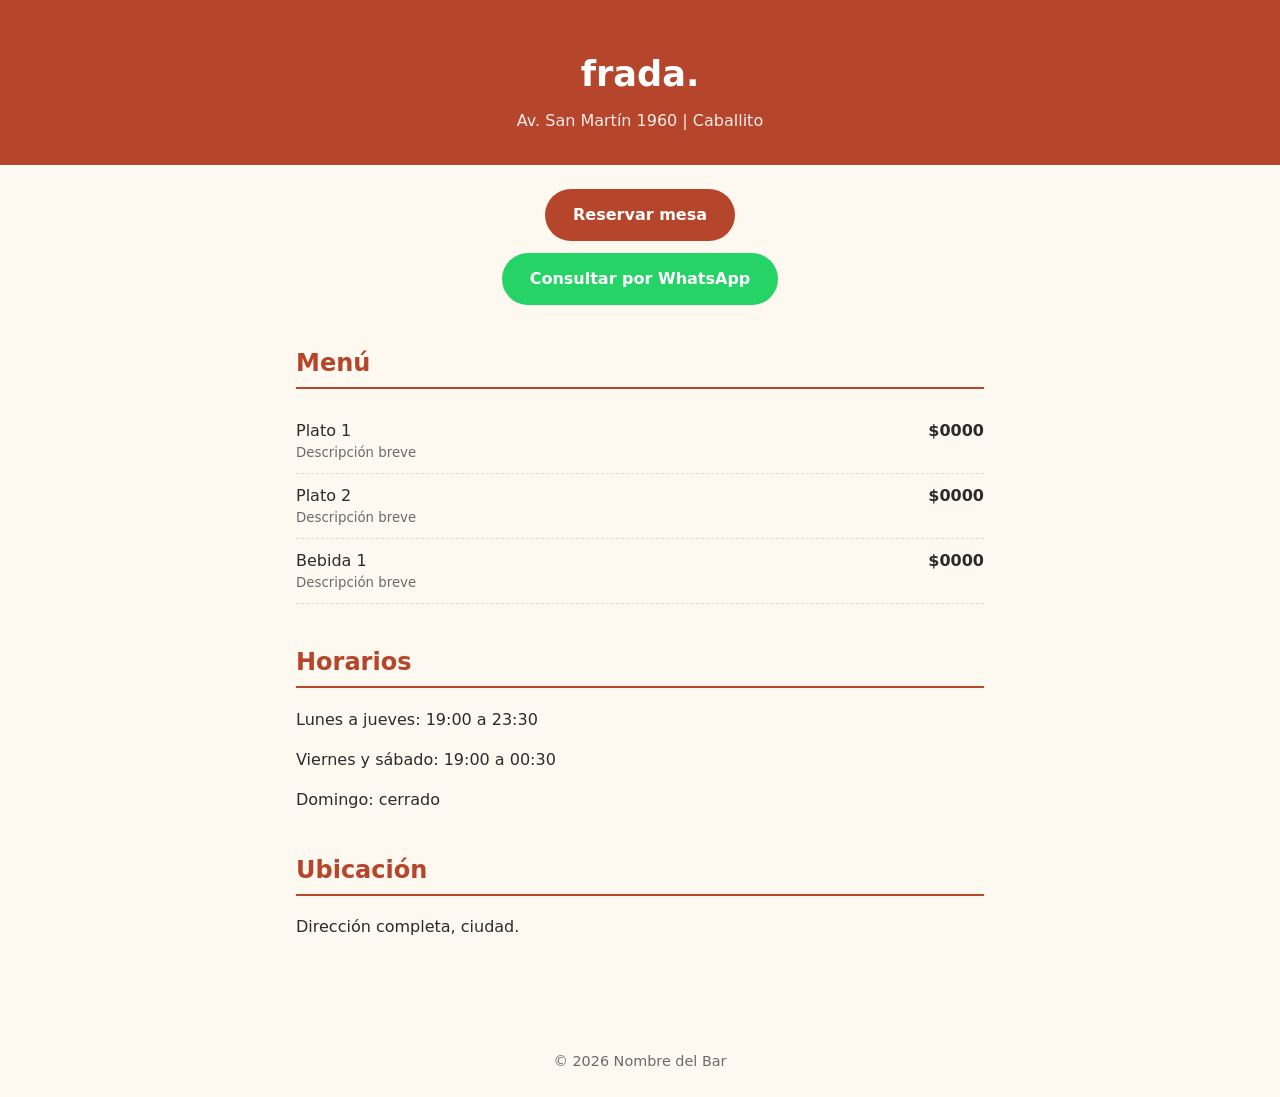
==== index.html @ 70f0a16a "Update index.html" ====
<!DOCTYPE html>
<html lang="es">
<head>
<meta charset="UTF-8">
<meta name="viewport" content="width=device-width, initial-scale=1.0">
<title>frada.</title>
<style>
  :root { --bg:#fdf8f0; --text:#2b2b2b; --accent:#b5452b; --muted:#6b6b6b; }
  * { box-sizing: border-box; }
  body { margin:0; font-family: system-ui, -apple-system, Arial, sans-serif; background:var(--bg); color:var(--text); line-height:1.5; }
  header { text-align:center; padding:48px 16px 32px; background:var(--accent); color:#fff; }
  header h1 { margin:0 0 8px; font-size:2.2rem; }
  header p { margin:0; opacity:.9; }
  main { max-width:720px; margin:0 auto; padding:24px 16px 48px; }
  section { margin-bottom:40px; }
  h2 { color:var(--accent); border-bottom:2px solid var(--accent); padding-bottom:6px; }
  .item { display:flex; justify-content:space-between; gap:16px; padding:10px 0; border-bottom:1px dashed #ddd; }
  .price { font-weight:bold; white-space:nowrap; }
  .item small { color:var(--muted); display:block; }
  .btn { display:inline-block; padding:14px 28px; background:var(--accent); color:#fff; text-decoration:none; border-radius:999px; font-weight:bold; }
  .btn.secondary { background:#25d366; }
  .center { text-align:center; }
  footer { text-align:center; color:var(--muted); padding:24px; font-size:.9rem; }
</style>
</head>
<body>
<header>
  <h1>frada.</h1>
  <p>Av. San Martín 1960 | Caballito</p>
</header>
<main>
  <section class="center">
    <a class="btn" href="LINK_DE_RESERVA">Reservar mesa</a>
    <p style="margin-top:12px"><a class="btn secondary" href="https://wa.me/54XXXXXXXXXX">Consultar por WhatsApp</a></p>
  </section>
  <section>
    <h2>Menú</h2>
    <div class="item"><div>Plato 1<small>Descripción breve</small></div><span class="price">$0000</span></div>
    <div class="item"><div>Plato 2<small>Descripción breve</small></div><span class="price">$0000</span></div>
    <div class="item"><div>Bebida 1<small>Descripción breve</small></div><span class="price">$0000</span></div>
  </section>
  <section>
    <h2>Horarios</h2>
    <p>Lunes a jueves: 19:00 a 23:30</p>
    <p>Viernes y sábado: 19:00 a 00:30</p>
    <p>Domingo: cerrado</p>
  </section>
  <section>
    <h2>Ubicación</h2>
    <p>Dirección completa, ciudad.</p>
  </section>
</main>
<footer>© 2026 Nombre del Bar</footer>
</body>
</html>
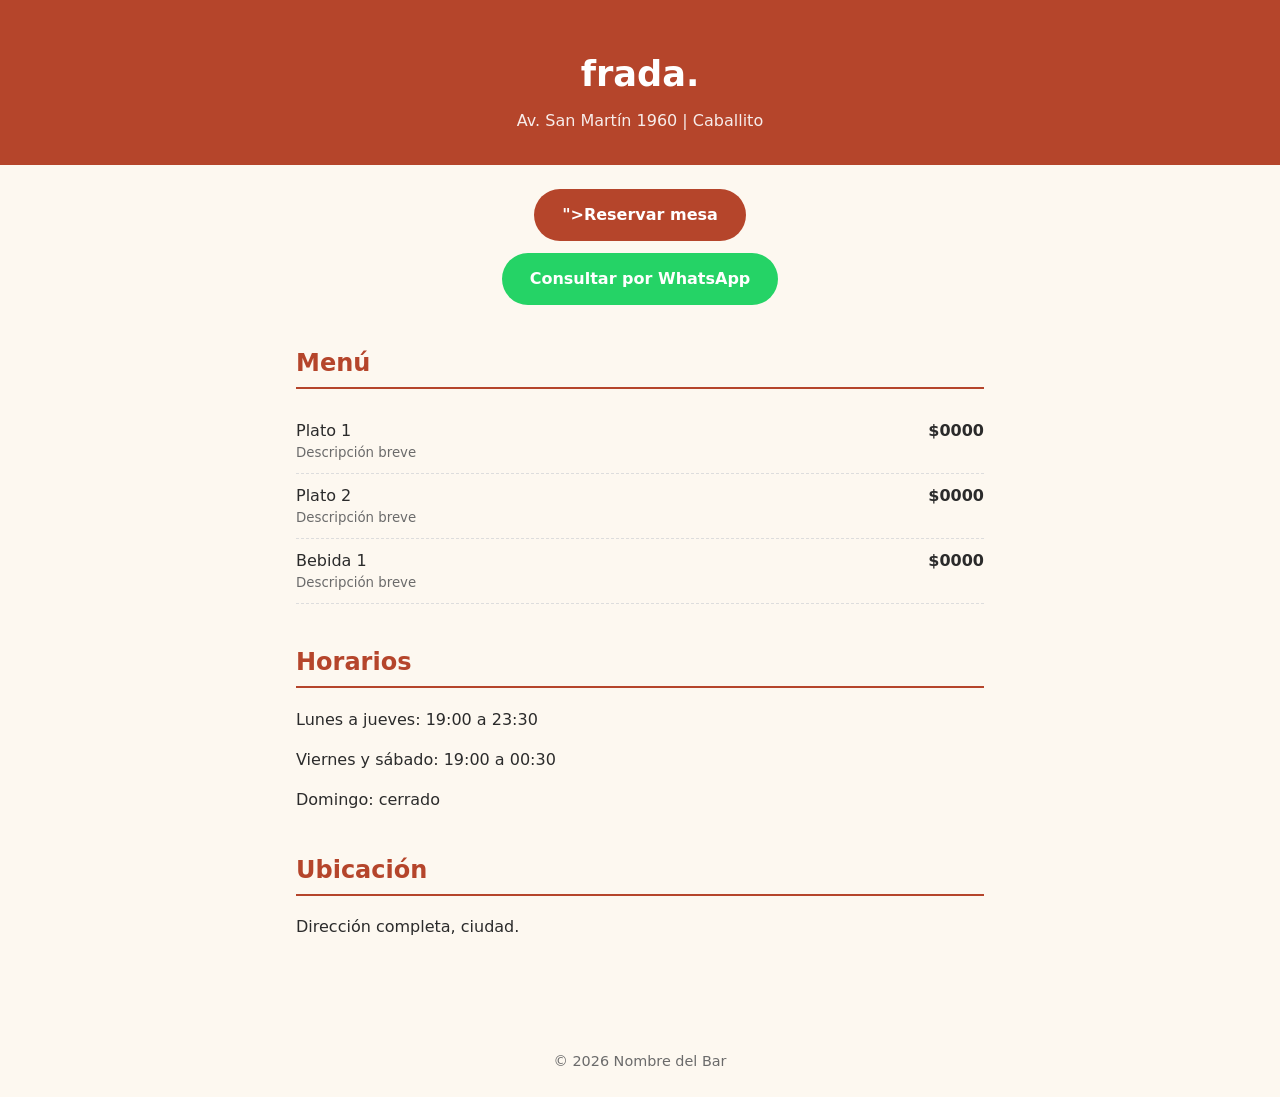
==== commit 4fc9636e: "Update index.html" ====
--- a/index.html
+++ b/index.html
@@ -30,7 +30,9 @@
 </header>
 <main>
   <section class="center">
-    <a class="btn" href="LINK_DE_RESERVA">Reservar mesa</a>
+    <a class="btn" href="<!-- Google Calendar Appointment Scheduling begin -->
+<iframe src="https://calendar.google.com/calendar/appointments/schedules/AcZssZ1SvWibDfGZ-MayPaIGykP7SpOiSSGTs2z_zFrYuHZmV_tyorguzuc7FEtemu292kIt_7XTfUVa?gv=true" style="border: 0" width="100%" height="600" frameborder="0"></iframe>
+<!-- end Google Calendar Appointment Scheduling -->">Reservar mesa</a>
     <p style="margin-top:12px"><a class="btn secondary" href="https://wa.me/54XXXXXXXXXX">Consultar por WhatsApp</a></p>
   </section>
   <section>
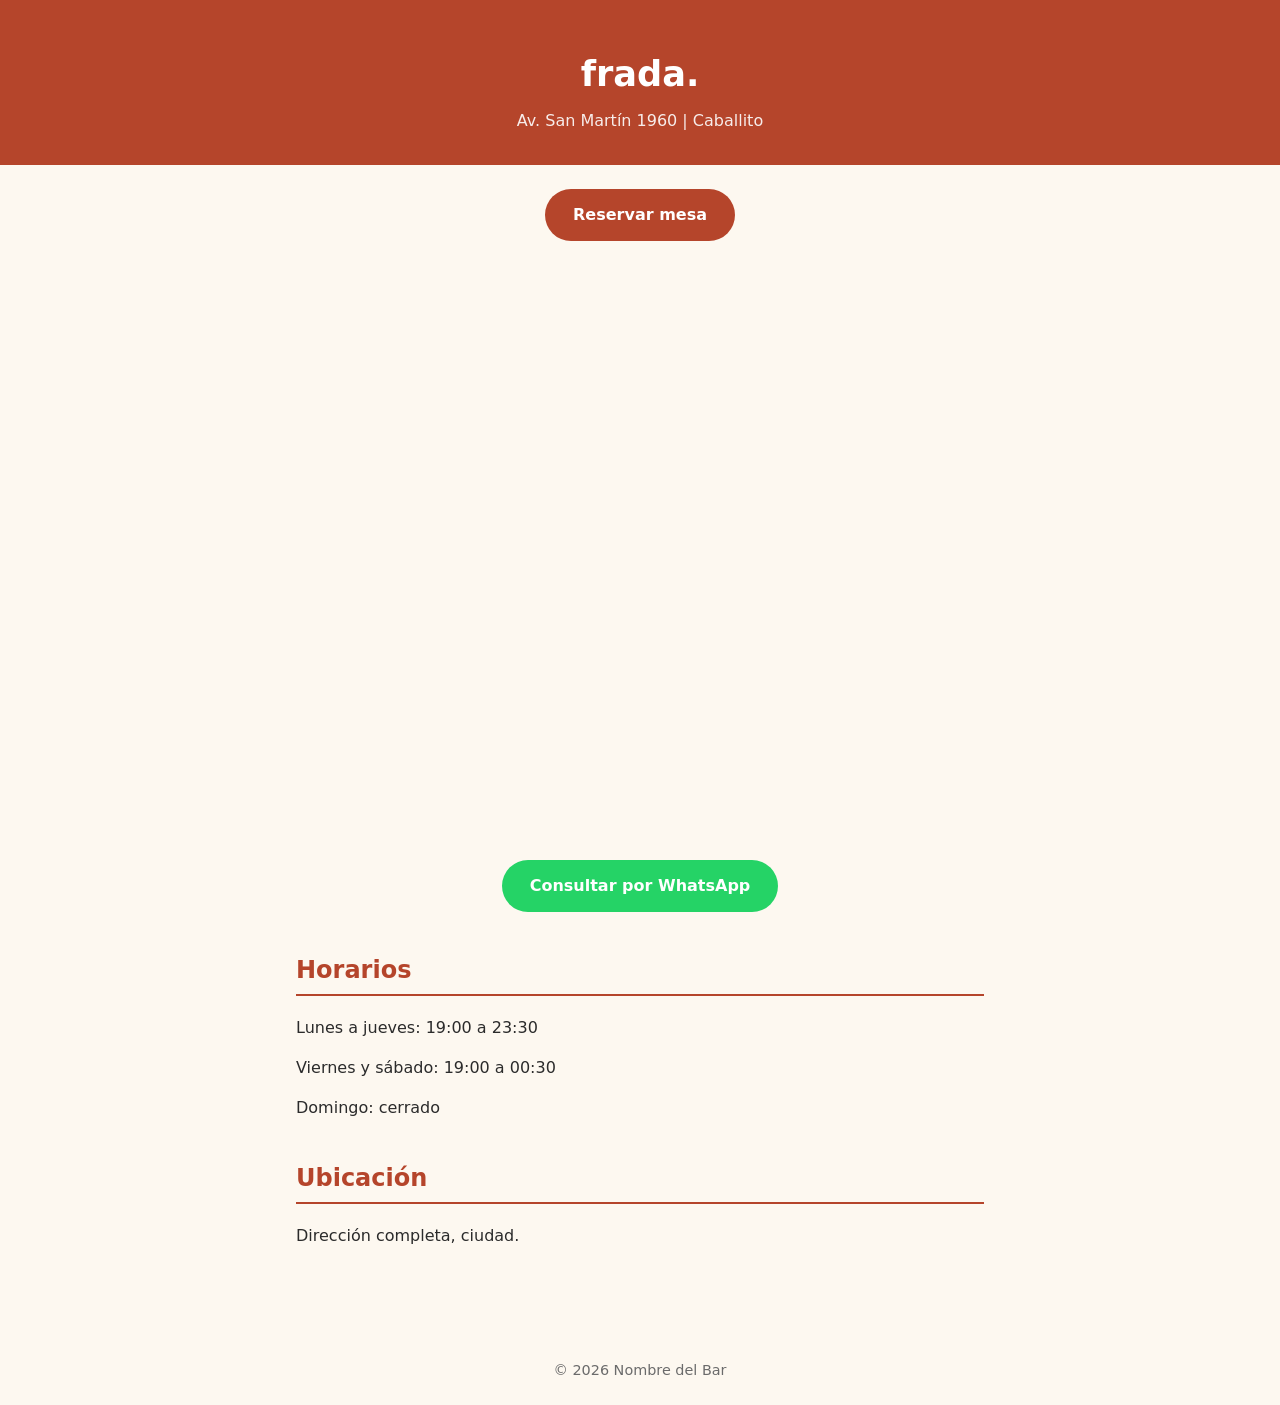
==== commit e533ed2c: "Update index.html" ====
--- a/index.html
+++ b/index.html
@@ -29,18 +29,13 @@
   <p>Av. San Martín 1960 | Caballito</p>
 </header>
 <main>
-  <section class="center">
-    <a class="btn" href="<!-- Google Calendar Appointment Scheduling begin -->
-<iframe src="https://calendar.google.com/calendar/appointments/schedules/AcZssZ1SvWibDfGZ-MayPaIGykP7SpOiSSGTs2z_zFrYuHZmV_tyorguzuc7FEtemu292kIt_7XTfUVa?gv=true" style="border: 0" width="100%" height="600" frameborder="0"></iframe>
-<!-- end Google Calendar Appointment Scheduling -->">Reservar mesa</a>
-    <p style="margin-top:12px"><a class="btn secondary" href="https://wa.me/54XXXXXXXXXX">Consultar por WhatsApp</a></p>
-  </section>
-  <section>
-    <h2>Menú</h2>
-    <div class="item"><div>Plato 1<small>Descripción breve</small></div><span class="price">$0000</span></div>
-    <div class="item"><div>Plato 2<small>Descripción breve</small></div><span class="price">$0000</span></div>
-    <div class="item"><div>Bebida 1<small>Descripción breve</small></div><span class="price">$0000</span></div>
-  </section>
+<section class="center">
+  <a class="btn" href="https://calendar.google.com/calendar/appointments/schedules/AcZssZ1SvWibDfGZ-MayPaIGykP7SpOiSSGTs2z_zFrYuHZmV_tyorguzuc7FEtemu292kIt_7XTfUVa?gv=true">Reservar mesa</a>
+  <!-- Google Calendar Appointment Scheduling begin -->
+  <iframe src="https://calendar.google.com/calendar/appointments/schedules/AcZssZ1SvWibDfGZ-MayPaIGykP7SpOiSSGTs2z_zFrYuHZmV_tyorguzuc7FEtemu292kIt_7XTfUVa?gv=true" style="border: 0" width="100%" height="600" frameborder="0"></iframe>
+  <!-- end Google Calendar Appointment Scheduling -->
+  <p style="margin-top:12px"><a class="btn secondary" href="https://wa.me/54XXXXXXXXXX">Consultar por WhatsApp</a></p>
+</section>
   <section>
     <h2>Horarios</h2>
     <p>Lunes a jueves: 19:00 a 23:30</p>
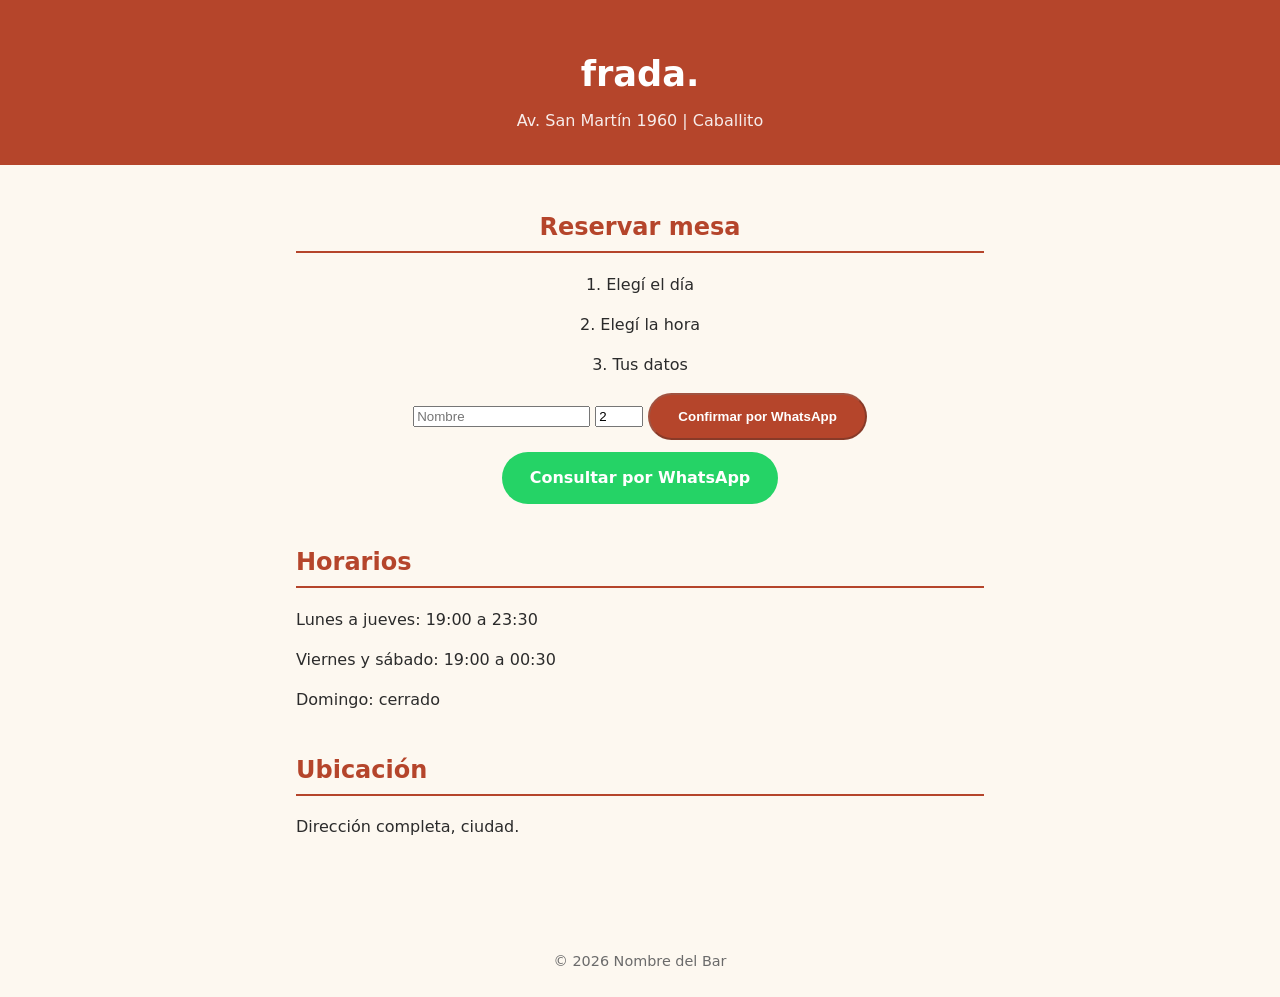
==== commit df33f39d: "Update index.html" ====
--- a/index.html
+++ b/index.html
@@ -29,11 +29,18 @@
   <p>Av. San Martín 1960 | Caballito</p>
 </header>
 <main>
-<section class="center">
-  <a class="btn" href="https://calendar.google.com/calendar/appointments/schedules/AcZssZ1SvWibDfGZ-MayPaIGykP7SpOiSSGTs2z_zFrYuHZmV_tyorguzuc7FEtemu292kIt_7XTfUVa?gv=true">Reservar mesa</a>
-  <!-- Google Calendar Appointment Scheduling begin -->
-  <iframe src="https://calendar.google.com/calendar/appointments/schedules/AcZssZ1SvWibDfGZ-MayPaIGykP7SpOiSSGTs2z_zFrYuHZmV_tyorguzuc7FEtemu292kIt_7XTfUVa?gv=true" style="border: 0" width="100%" height="600" frameborder="0"></iframe>
-  <!-- end Google Calendar Appointment Scheduling -->
+<section class="center" id="reservar">
+  <h2>Reservar mesa</h2>
+  <div id="reserva">
+    <p>1. Elegí el día</p>
+    <div id="dias" class="opciones"></div>
+    <p>2. Elegí la hora</p>
+    <div id="horas" class="opciones"></div>
+    <p>3. Tus datos</p>
+    <input id="nombre" placeholder="Nombre" oninput="actualizar()">
+    <input id="personas" type="number" min="1" max="20" value="2">
+    <button id="confirmar" class="btn" disabled onclick="confirmar()">Confirmar por WhatsApp</button>
+  </div>
   <p style="margin-top:12px"><a class="btn secondary" href="https://wa.me/54XXXXXXXXXX">Consultar por WhatsApp</a></p>
 </section>
   <section>
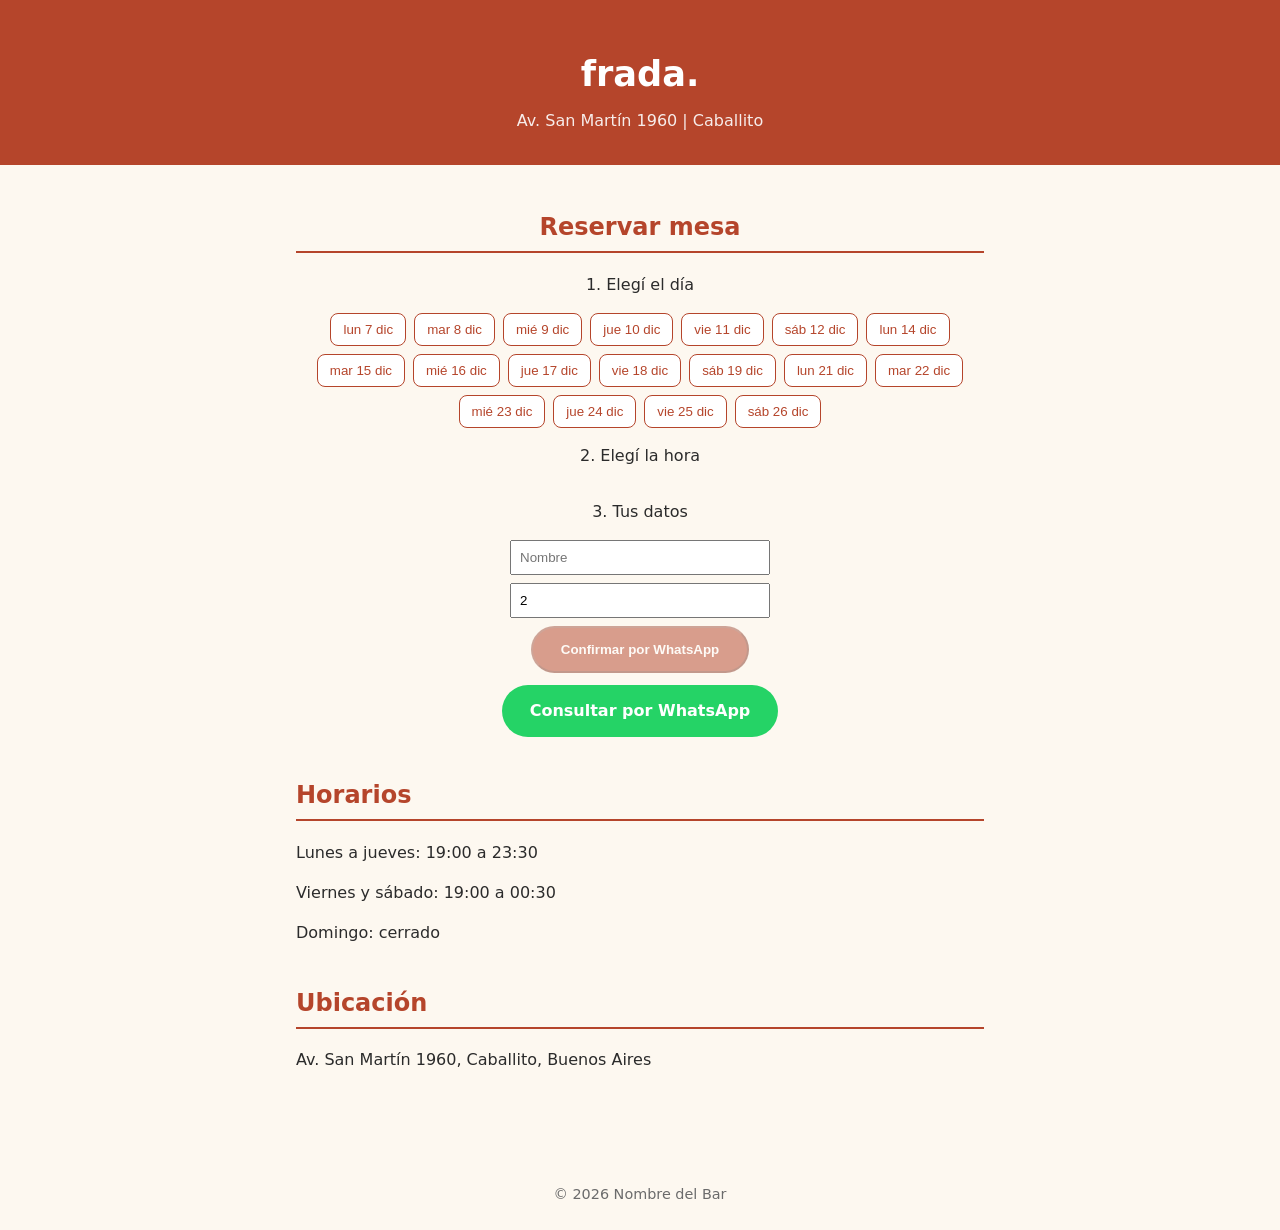
==== commit e01e95dc: "Update index.html" ====
--- a/index.html
+++ b/index.html
@@ -21,6 +21,12 @@
   .btn.secondary { background:#25d366; }
   .center { text-align:center; }
   footer { text-align:center; color:var(--muted); padding:24px; font-size:.9rem; }
+
+  .opciones { display: flex; flex-wrap: wrap; gap: 8px; justify-content: center; margin: 8px 0 16px; }
+  .opcion { padding: 8px 12px; border: 1px solid #b5452b; background: #fff; color: #b5452b; border-radius: 8px; cursor: pointer; }
+  .opcion.activa { background: #b5452b; color: #fff; }
+  #reserva input { display: block; margin: 8px auto; padding: 8px; width: 260px; max-width: 90%; }
+  #confirmar:disabled { opacity: .5; cursor: not-allowed; }
 </style>
 </head>
 <body>
@@ -29,31 +35,108 @@
   <p>Av. San Martín 1960 | Caballito</p>
 </header>
 <main>
-<section class="center" id="reservar">
-  <h2>Reservar mesa</h2>
-  <div id="reserva">
-    <p>1. Elegí el día</p>
-    <div id="dias" class="opciones"></div>
-    <p>2. Elegí la hora</p>
-    <div id="horas" class="opciones"></div>
-    <p>3. Tus datos</p>
-    <input id="nombre" placeholder="Nombre" oninput="actualizar()">
-    <input id="personas" type="number" min="1" max="20" value="2">
-    <button id="confirmar" class="btn" disabled onclick="confirmar()">Confirmar por WhatsApp</button>
-  </div>
-  <p style="margin-top:12px"><a class="btn secondary" href="https://wa.me/54XXXXXXXXXX">Consultar por WhatsApp</a></p>
-</section>
+  <section class="center" id="reservar">
+    <h2>Reservar mesa</h2>
+    <div id="reserva">
+      <p>1. Elegí el día</p>
+      <div id="dias" class="opciones"></div>
+      <p>2. Elegí la hora</p>
+      <div id="horas" class="opciones"></div>
+      <p>3. Tus datos</p>
+      <input id="nombre" placeholder="Nombre" oninput="actualizar()">
+      <input id="personas" type="number" min="1" max="20" value="2">
+      <button id="confirmar" class="btn" disabled onclick="confirmar()">Confirmar por WhatsApp</button>
+    </div>
+    <p style="margin-top:12px"><a class="btn secondary" href="https://wa.me/54XXXXXXXXXX">Consultar por WhatsApp</a></p>
+  </section>
+
   <section>
     <h2>Horarios</h2>
     <p>Lunes a jueves: 19:00 a 23:30</p>
     <p>Viernes y sábado: 19:00 a 00:30</p>
     <p>Domingo: cerrado</p>
   </section>
+
   <section>
     <h2>Ubicación</h2>
-    <p>Dirección completa, ciudad.</p>
+    <p>Av. San Martín 1960, Caballito, Buenos Aires</p>
   </section>
 </main>
 <footer>© 2026 Nombre del Bar</footer>
+
+<script>
+  const WHATSAPP = "54XXXXXXXXXX"; // tu número con código de país, sin + ni 0 ni 15
+  const MESES = ["enero","febrero","marzo","abril","mayo","junio","julio","agosto","septiembre","octubre","noviembre","diciembre"];
+  const DIAS = ["dom","lun","mar","mié","jue","vie","sáb"];
+  let dia = null, hora = null;
+
+  // Lun a jue cierra 23:30, vie y sáb cierra 00:30 (día siguiente), dom cerrado.
+  // La última reserva es 30 min antes del cierre.
+  function horarios(fecha) {
+    const d = fecha.getDay();
+    if (d === 0) return [];
+    const cierre = (d === 5 || d === 6) ? 24 * 60 + 30 : 23 * 60 + 30;
+    const lista = [];
+    for (let m = 19 * 60; m <= cierre - 30; m += 30) {
+      const t = m % (24 * 60);
+      const h = String(Math.floor(t / 60)).padStart(2, "0");
+      const min = String(t % 60).padStart(2, "0");
+      lista.push(`${h}:${min}`);
+    }
+    return lista;
+  }
+
+  function marcar(id, boton) {
+    document.querySelectorAll(`#${id} .opcion`).forEach(x => x.classList.remove("activa"));
+    boton.classList.add("activa");
+  }
+
+  function actualizar() {
+    const nombre = document.getElementById("nombre").value.trim();
+    document.getElementById("confirmar").disabled = !(dia && hora && nombre);
+  }
+
+  function elegirDia(fecha, boton) {
+    dia = fecha;
+    hora = null;
+    marcar("dias", boton);
+    const cont = document.getElementById("horas");
+    cont.innerHTML = "";
+    horarios(fecha).forEach(h => {
+      const b = document.createElement("button");
+      b.className = "opcion";
+      b.textContent = h;
+      b.onclick = () => { hora = h; marcar("horas", b); actualizar(); };
+      cont.appendChild(b);
+    });
+    actualizar();
+  }
+
+  function renderDias() {
+    const cont = document.getElementById("dias");
+    const hoy = new Date();
+    hoy.setHours(0, 0, 0, 0);
+    for (let i = 0; i < 21; i++) {
+      const f = new Date(hoy);
+      f.setDate(hoy.getDate() + i);
+      if (f.getDay() === 0) continue; // domingo cerrado
+      const b = document.createElement("button");
+      b.className = "opcion";
+      b.textContent = `${DIAS[f.getDay()]} ${f.getDate()} ${MESES[f.getMonth()].slice(0, 3)}`;
+      b.onclick = () => elegirDia(f, b);
+      cont.appendChild(b);
+    }
+  }
+
+  function confirmar() {
+    const nombre = document.getElementById("nombre").value.trim();
+    const personas = document.getElementById("personas").value;
+    const fecha = `${dia.getDate()} de ${MESES[dia.getMonth()]}`;
+    const msg = `Hola! Quiero reservar en frada. para el ${fecha} a las ${hora} hs, ${personas} personas. Nombre: ${nombre}`;
+    window.open(`https://wa.me/${WHATSAPP}?text=${encodeURIComponent(msg)}`, "_blank");
+  }
+
+  renderDias();
+</script>
 </body>
 </html>
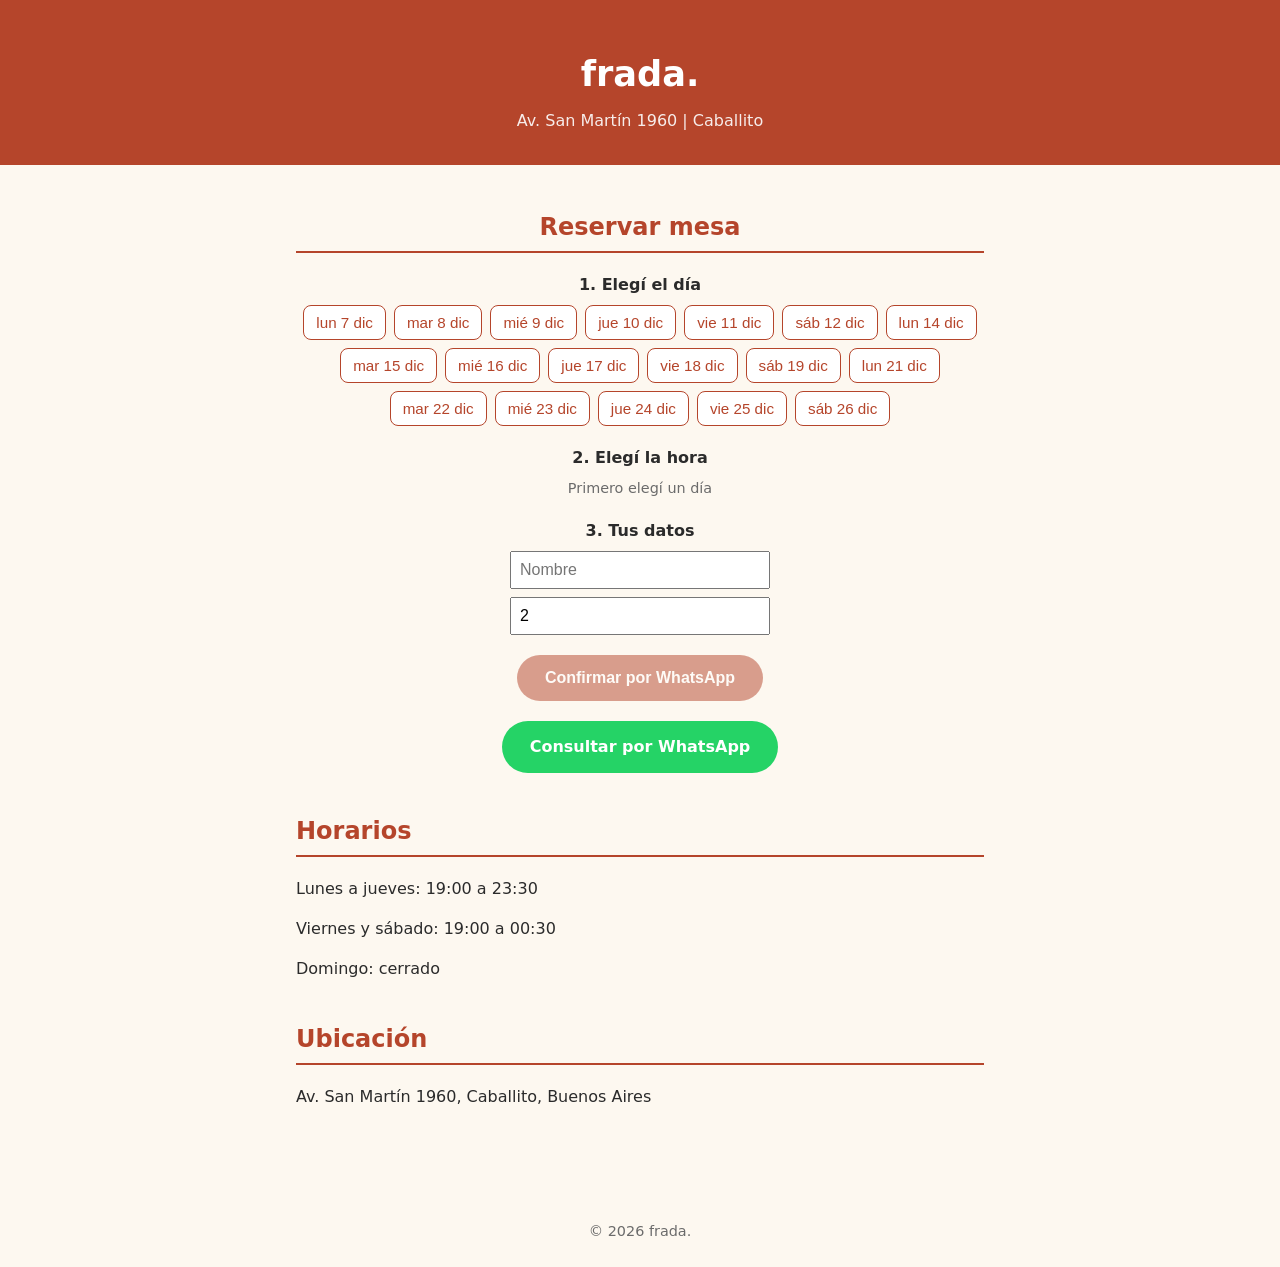
==== commit 1e52b0f4: "Update index.html" ====
--- a/index.html
+++ b/index.html
@@ -14,19 +14,19 @@
   main { max-width:720px; margin:0 auto; padding:24px 16px 48px; }
   section { margin-bottom:40px; }
   h2 { color:var(--accent); border-bottom:2px solid var(--accent); padding-bottom:6px; }
-  .item { display:flex; justify-content:space-between; gap:16px; padding:10px 0; border-bottom:1px dashed #ddd; }
-  .price { font-weight:bold; white-space:nowrap; }
-  .item small { color:var(--muted); display:block; }
-  .btn { display:inline-block; padding:14px 28px; background:var(--accent); color:#fff; text-decoration:none; border-radius:999px; font-weight:bold; }
+  .btn { display:inline-block; padding:14px 28px; background:var(--accent); color:#fff; text-decoration:none; border:none; border-radius:999px; font-weight:bold; font-size:1rem; cursor:pointer; }
   .btn.secondary { background:#25d366; }
   .center { text-align:center; }
   footer { text-align:center; color:var(--muted); padding:24px; font-size:.9rem; }
 
-  .opciones { display: flex; flex-wrap: wrap; gap: 8px; justify-content: center; margin: 8px 0 16px; }
-  .opcion { padding: 8px 12px; border: 1px solid #b5452b; background: #fff; color: #b5452b; border-radius: 8px; cursor: pointer; }
-  .opcion.activa { background: #b5452b; color: #fff; }
-  #reserva input { display: block; margin: 8px auto; padding: 8px; width: 260px; max-width: 90%; }
-  #confirmar:disabled { opacity: .5; cursor: not-allowed; }
+  .paso { margin: 20px 0 8px; font-weight: bold; }
+  .opciones { display:flex; flex-wrap:wrap; gap:8px; justify-content:center; margin-bottom:8px; }
+  .opcion { padding:8px 12px; border:1px solid var(--accent); background:#fff; color:var(--accent); border-radius:8px; cursor:pointer; font-size:.95rem; }
+  .opcion.activa { background:var(--accent); color:#fff; }
+  .vacio { color:var(--muted); font-size:.9rem; }
+  #reserva input { display:block; margin:8px auto; padding:8px; width:260px; max-width:90%; font-size:1rem; }
+  #confirmar { margin-top:12px; }
+  #confirmar:disabled { opacity:.5; cursor:not-allowed; }
 </style>
 </head>
 <body>
@@ -34,20 +34,23 @@
   <h1>frada.</h1>
   <p>Av. San Martín 1960 | Caballito</p>
 </header>
+
 <main>
   <section class="center" id="reservar">
     <h2>Reservar mesa</h2>
     <div id="reserva">
-      <p>1. Elegí el día</p>
+      <p class="paso">1. Elegí el día</p>
       <div id="dias" class="opciones"></div>
-      <p>2. Elegí la hora</p>
-      <div id="horas" class="opciones"></div>
-      <p>3. Tus datos</p>
+
+      <p class="paso">2. Elegí la hora</p>
+      <div id="horas" class="opciones"><span class="vacio">Primero elegí un día</span></div>
+
+      <p class="paso">3. Tus datos</p>
       <input id="nombre" placeholder="Nombre" oninput="actualizar()">
-      <input id="personas" type="number" min="1" max="20" value="2">
+      <input id="personas" type="number" min="1" max="20" value="2" oninput="actualizar()">
       <button id="confirmar" class="btn" disabled onclick="confirmar()">Confirmar por WhatsApp</button>
     </div>
-    <p style="margin-top:12px"><a class="btn secondary" href="https://wa.me/54XXXXXXXXXX">Consultar por WhatsApp</a></p>
+    <p style="margin-top:20px"><a class="btn secondary" href="https://wa.me/54XXXXXXXXXX">Consultar por WhatsApp</a></p>
   </section>
 
   <section>
@@ -62,7 +65,8 @@
     <p>Av. San Martín 1960, Caballito, Buenos Aires</p>
   </section>
 </main>
-<footer>© 2026 Nombre del Bar</footer>
+
+<footer>© 2026 frada.</footer>
 
 <script>
   const WHATSAPP = "54XXXXXXXXXX"; // tu número con código de país, sin + ni 0 ni 15
@@ -70,7 +74,7 @@
   const DIAS = ["dom","lun","mar","mié","jue","vie","sáb"];
   let dia = null, hora = null;
 
-  // Lun a jue cierra 23:30, vie y sáb cierra 00:30 (día siguiente), dom cerrado.
+  // Lun a jue: 19:00 a 23:30. Vie y sáb: 19:00 a 00:30. Dom: cerrado.
   // La última reserva es 30 min antes del cierre.
   function horarios(fecha) {
     const d = fecha.getDay();
@@ -86,27 +90,33 @@
     return lista;
   }
 
-  function marcar(id, boton) {
-    document.querySelectorAll(`#${id} .opcion`).forEach(x => x.classList.remove("activa"));
+  function marcar(contenedor, boton) {
+    contenedor.querySelectorAll(".opcion").forEach(x => x.classList.remove("activa"));
     boton.classList.add("activa");
   }
 
   function actualizar() {
     const nombre = document.getElementById("nombre").value.trim();
-    document.getElementById("confirmar").disabled = !(dia && hora && nombre);
+    const personas = document.getElementById("personas").value;
+    document.getElementById("confirmar").disabled = !(dia && hora && nombre && personas >= 1);
   }
 
   function elegirDia(fecha, boton) {
     dia = fecha;
     hora = null;
-    marcar("dias", boton);
+    marcar(document.getElementById("dias"), boton);
+
     const cont = document.getElementById("horas");
     cont.innerHTML = "";
-    horarios(fecha).forEach(h => {
+    const lista = horarios(fecha);
+    if (lista.length === 0) {
+      cont.innerHTML = '<span class="vacio">Ese día estamos cerrados</span>';
+    }
+    lista.forEach(h => {
       const b = document.createElement("button");
       b.className = "opcion";
       b.textContent = h;
-      b.onclick = () => { hora = h; marcar("horas", b); actualizar(); };
+      b.onclick = () => { hora = h; marcar(cont, b); actualizar(); };
       cont.appendChild(b);
     });
     actualizar();
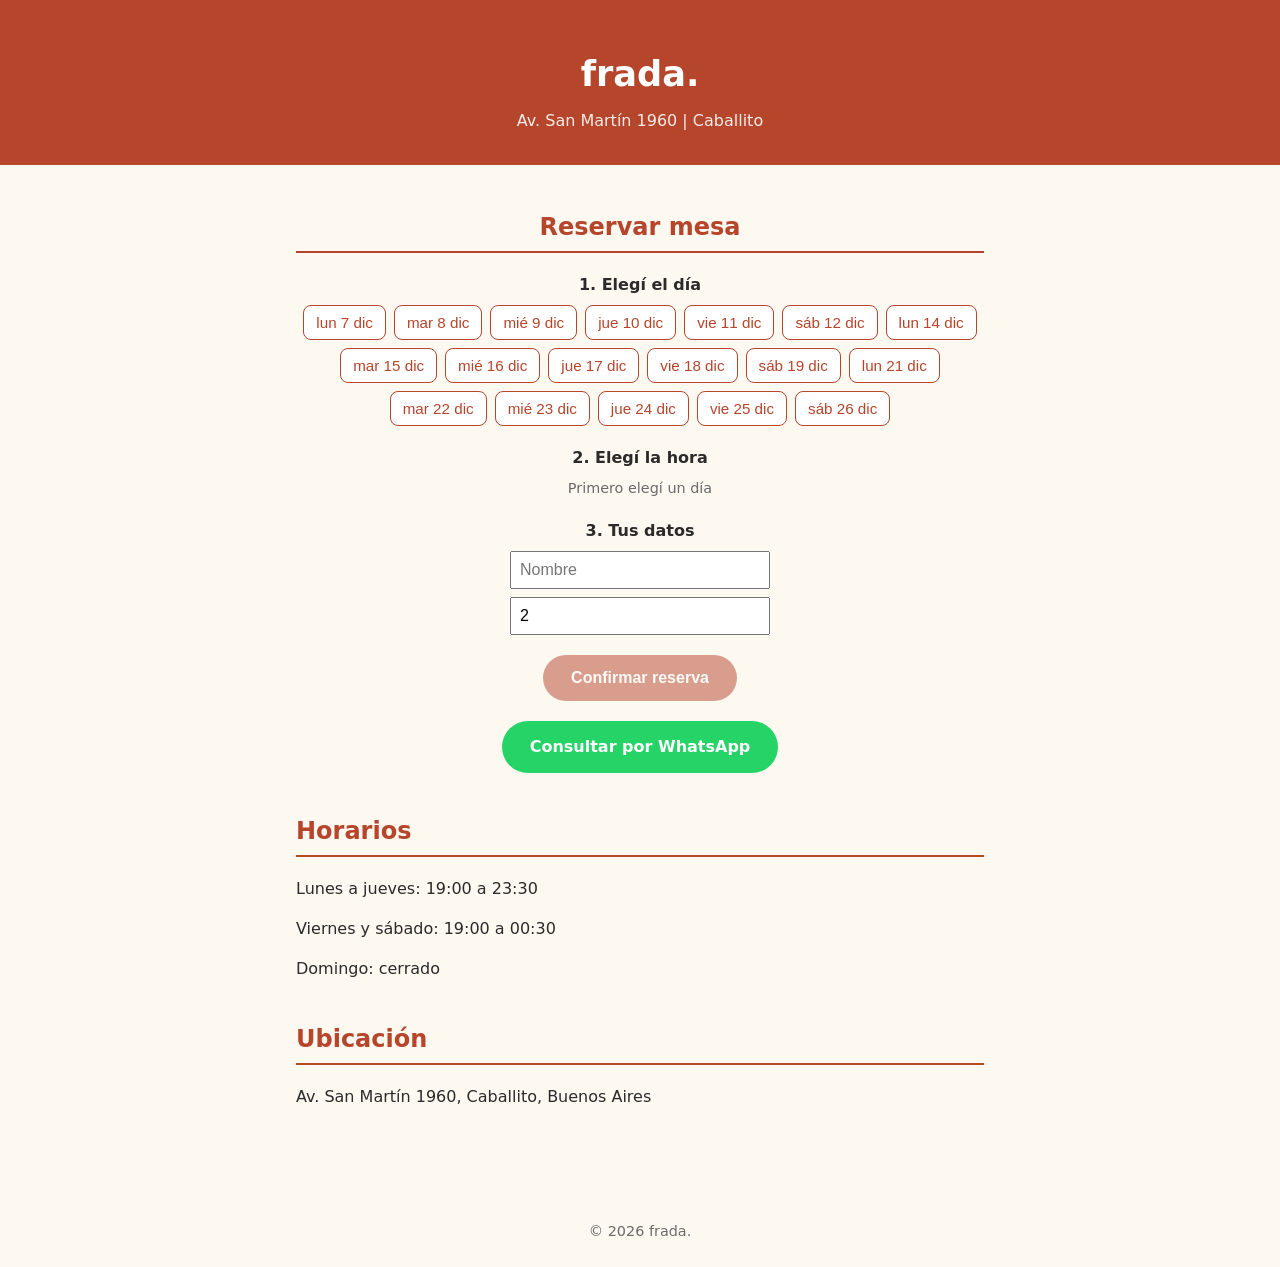
==== commit 0120e25f: "Update index.html" ====
--- a/index.html
+++ b/index.html
@@ -15,6 +15,7 @@
   section { margin-bottom:40px; }
   h2 { color:var(--accent); border-bottom:2px solid var(--accent); padding-bottom:6px; }
   .btn { display:inline-block; padding:14px 28px; background:var(--accent); color:#fff; text-decoration:none; border:none; border-radius:999px; font-weight:bold; font-size:1rem; cursor:pointer; }
+  .btn:disabled { opacity:.5; cursor:not-allowed; }
   .btn.secondary { background:#25d366; }
   .center { text-align:center; }
   footer { text-align:center; color:var(--muted); padding:24px; font-size:.9rem; }
@@ -23,10 +24,10 @@
   .opciones { display:flex; flex-wrap:wrap; gap:8px; justify-content:center; margin-bottom:8px; }
   .opcion { padding:8px 12px; border:1px solid var(--accent); background:#fff; color:var(--accent); border-radius:8px; cursor:pointer; font-size:.95rem; }
   .opcion.activa { background:var(--accent); color:#fff; }
+  .opcion:disabled { opacity:.4; text-decoration:line-through; cursor:not-allowed; }
   .vacio { color:var(--muted); font-size:.9rem; }
   #reserva input { display:block; margin:8px auto; padding:8px; width:260px; max-width:90%; font-size:1rem; }
   #confirmar { margin-top:12px; }
-  #confirmar:disabled { opacity:.5; cursor:not-allowed; }
 </style>
 </head>
 <body>
@@ -48,7 +49,7 @@
       <p class="paso">3. Tus datos</p>
       <input id="nombre" placeholder="Nombre" oninput="actualizar()">
       <input id="personas" type="number" min="1" max="20" value="2" oninput="actualizar()">
-      <button id="confirmar" class="btn" disabled onclick="confirmar()">Confirmar por WhatsApp</button>
+      <button id="confirmar" class="btn" disabled onclick="confirmar()">Confirmar reserva</button>
     </div>
     <p style="margin-top:20px"><a class="btn secondary" href="https://wa.me/54XXXXXXXXXX">Consultar por WhatsApp</a></p>
   </section>
@@ -69,10 +70,13 @@
 <footer>© 2026 frada.</footer>
 
 <script>
-  const WHATSAPP = "54XXXXXXXXXX"; // tu número con código de país, sin + ni 0 ni 15
+  const API_URL = "https://script.google.com/macros/s/AKfycbzhr5B5aJgRvwzkVF8lzb2MebjZXSSjjcSZmBilx52KwY6anmMUmhvsjIZ2h9zUde2Z/exec";
   const MESES = ["enero","febrero","marzo","abril","mayo","junio","julio","agosto","septiembre","octubre","noviembre","diciembre"];
-  const DIAS = ["dom","lun","mar","mié","jue","vie","sáb"];
-  let dia = null, hora = null;
+  const DIAS = ["domingo","lunes","martes","miércoles","jueves","viernes","sábado"];
+  let dia = null, hora = null, enviando = false;
+
+  function pad(n) { return String(n).padStart(2, "0"); }
+  function isoFecha(f) { return `${f.getFullYear()}-${pad(f.getMonth() + 1)}-${pad(f.getDate())}`; }
 
   // Lun a jue: 19:00 a 23:30. Vie y sáb: 19:00 a 00:30. Dom: cerrado.
   // La última reserva es 30 min antes del cierre.
@@ -83,9 +87,7 @@
     const lista = [];
     for (let m = 19 * 60; m <= cierre - 30; m += 30) {
       const t = m % (24 * 60);
-      const h = String(Math.floor(t / 60)).padStart(2, "0");
-      const min = String(t % 60).padStart(2, "0");
-      lista.push(`${h}:${min}`);
+      lista.push(`${pad(Math.floor(t / 60))}:${pad(t % 60)}`);
     }
     return lista;
   }
@@ -97,25 +99,43 @@
 
   function actualizar() {
     const nombre = document.getElementById("nombre").value.trim();
-    const personas = document.getElementById("personas").value;
-    document.getElementById("confirmar").disabled = !(dia && hora && nombre && personas >= 1);
-  }
-
-  function elegirDia(fecha, boton) {
+    const personas = Number(document.getElementById("personas").value);
+    document.getElementById("confirmar").disabled = !(dia && hora && nombre && personas >= 1 && !enviando);
+  }
+
+  async function elegirDia(fecha, boton) {
     dia = fecha;
     hora = null;
     marcar(document.getElementById("dias"), boton);
 
     const cont = document.getElementById("horas");
+    const lista = horarios(fecha);
     cont.innerHTML = "";
-    const lista = horarios(fecha);
     if (lista.length === 0) {
       cont.innerHTML = '<span class="vacio">Ese día estamos cerrados</span>';
-    }
+      actualizar();
+      return;
+    }
+    cont.innerHTML = '<span class="vacio">Cargando horarios...</span>';
+
+    let ocupados = {}, max = 4;
+    try {
+      const r = await fetch(`${API_URL}?fecha=${isoFecha(fecha)}`);
+      const datos = await r.json();
+      ocupados = datos.conteo || {};
+      max = datos.max || max;
+    } catch (e) {
+      // si falla la consulta, se muestran todos los horarios
+    }
+    if (dia !== fecha) return; // el usuario cambió de día mientras cargaba
+
+    cont.innerHTML = "";
     lista.forEach(h => {
       const b = document.createElement("button");
       b.className = "opcion";
-      b.textContent = h;
+      const lleno = (ocupados[h] || 0) >= max;
+      b.textContent = lleno ? `${h} (completo)` : h;
+      b.disabled = lleno;
       b.onclick = () => { hora = h; marcar(cont, b); actualizar(); };
       cont.appendChild(b);
     });
@@ -132,18 +152,46 @@
       if (f.getDay() === 0) continue; // domingo cerrado
       const b = document.createElement("button");
       b.className = "opcion";
-      b.textContent = `${DIAS[f.getDay()]} ${f.getDate()} ${MESES[f.getMonth()].slice(0, 3)}`;
+      b.textContent = `${DIAS[f.getDay()].slice(0, 3)} ${f.getDate()} ${MESES[f.getMonth()].slice(0, 3)}`;
       b.onclick = () => elegirDia(f, b);
       cont.appendChild(b);
     }
   }
 
-  function confirmar() {
+  async function confirmar() {
     const nombre = document.getElementById("nombre").value.trim();
-    const personas = document.getElementById("personas").value;
-    const fecha = `${dia.getDate()} de ${MESES[dia.getMonth()]}`;
-    const msg = `Hola! Quiero reservar en frada. para el ${fecha} a las ${hora} hs, ${personas} personas. Nombre: ${nombre}`;
-    window.open(`https://wa.me/${WHATSAPP}?text=${encodeURIComponent(msg)}`, "_blank");
+    const personas = Number(document.getElementById("personas").value);
+    const btn = document.getElementById("confirmar");
+    enviando = true;
+    btn.textContent = "Enviando...";
+    actualizar();
+
+    let ok = false, error = "";
+    try {
+      const r = await fetch(API_URL, {
+        method: "POST",
+        headers: { "Content-Type": "text/plain;charset=utf-8" },
+        body: JSON.stringify({ fecha: isoFecha(dia), hora, nombre, personas })
+      });
+      const res = await r.json();
+      ok = res.ok;
+      error = res.error || "";
+    } catch (e) {
+      error = "No se pudo enviar la reserva. Probá de nuevo.";
+    }
+
+    if (ok) {
+      document.getElementById("reserva").innerHTML = `
+        <p class="paso">¡Reserva confirmada!</p>
+        <p>${DIAS[dia.getDay()]} ${dia.getDate()} de ${MESES[dia.getMonth()]} a las ${hora} hs, para ${personas} personas, a nombre de ${nombre}.</p>
+        <p>Te esperamos en frada.</p>`;
+      return;
+    }
+
+    enviando = false;
+    btn.textContent = "Confirmar reserva";
+    alert(error);
+    actualizar();
   }
 
   renderDias();
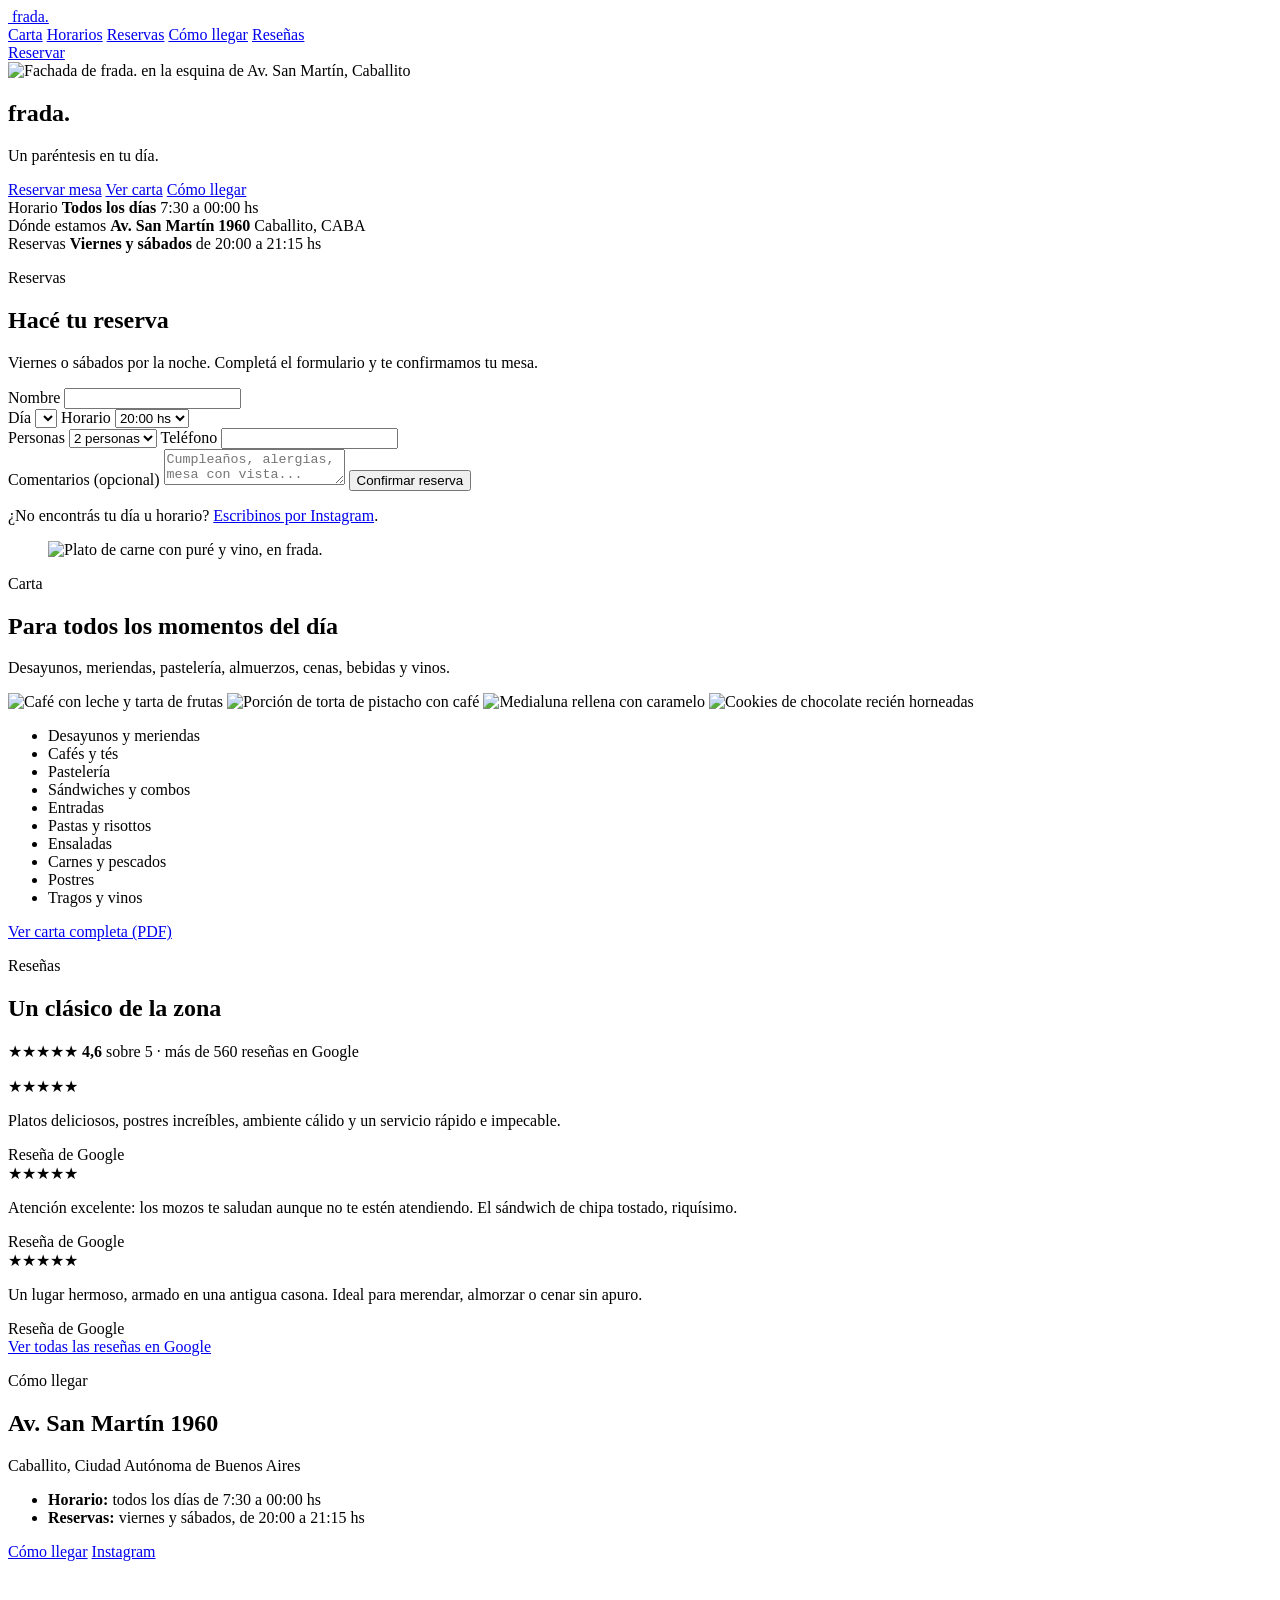
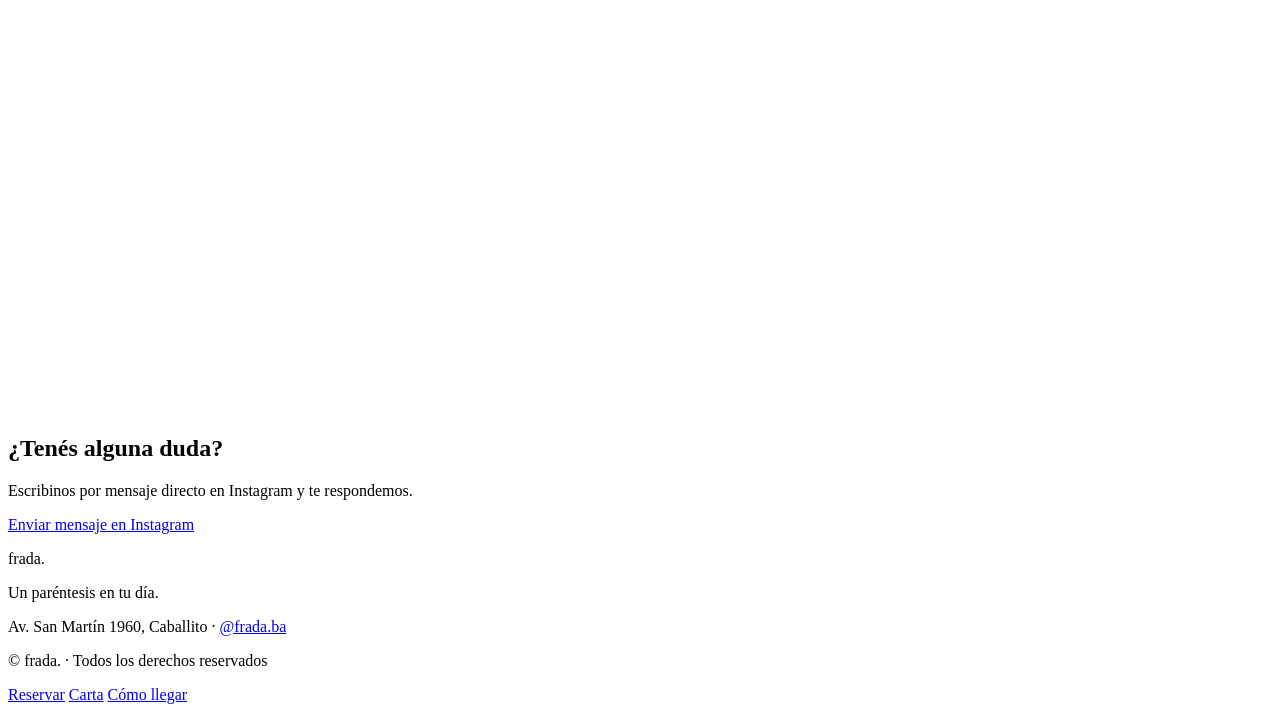
==== commit 53f55b7c: "Update index.html" ====
--- a/index.html
+++ b/index.html
@@ -1,200 +1,254 @@
 <!DOCTYPE html>
 <html lang="es">
 <head>
-<meta charset="UTF-8">
-<meta name="viewport" content="width=device-width, initial-scale=1.0">
-<title>frada.</title>
-<style>
-  :root { --bg:#fdf8f0; --text:#2b2b2b; --accent:#b5452b; --muted:#6b6b6b; }
-  * { box-sizing: border-box; }
-  body { margin:0; font-family: system-ui, -apple-system, Arial, sans-serif; background:var(--bg); color:var(--text); line-height:1.5; }
-  header { text-align:center; padding:48px 16px 32px; background:var(--accent); color:#fff; }
-  header h1 { margin:0 0 8px; font-size:2.2rem; }
-  header p { margin:0; opacity:.9; }
-  main { max-width:720px; margin:0 auto; padding:24px 16px 48px; }
-  section { margin-bottom:40px; }
-  h2 { color:var(--accent); border-bottom:2px solid var(--accent); padding-bottom:6px; }
-  .btn { display:inline-block; padding:14px 28px; background:var(--accent); color:#fff; text-decoration:none; border:none; border-radius:999px; font-weight:bold; font-size:1rem; cursor:pointer; }
-  .btn:disabled { opacity:.5; cursor:not-allowed; }
-  .btn.secondary { background:#25d366; }
-  .center { text-align:center; }
-  footer { text-align:center; color:var(--muted); padding:24px; font-size:.9rem; }
-
-  .paso { margin: 20px 0 8px; font-weight: bold; }
-  .opciones { display:flex; flex-wrap:wrap; gap:8px; justify-content:center; margin-bottom:8px; }
-  .opcion { padding:8px 12px; border:1px solid var(--accent); background:#fff; color:var(--accent); border-radius:8px; cursor:pointer; font-size:.95rem; }
-  .opcion.activa { background:var(--accent); color:#fff; }
-  .opcion:disabled { opacity:.4; text-decoration:line-through; cursor:not-allowed; }
-  .vacio { color:var(--muted); font-size:.9rem; }
-  #reserva input { display:block; margin:8px auto; padding:8px; width:260px; max-width:90%; font-size:1rem; }
-  #confirmar { margin-top:12px; }
-</style>
+  <meta charset="UTF-8">
+  <meta name="viewport" content="width=device-width, initial-scale=1">
+  <title>frada. · Reservas, carta y cómo llegar</title>
+  <meta name="description" content="Reservá tu mesa en frada., un paréntesis en tu día. Av. San Martín 1960, Caballito. Todos los días de 7:30 a 00 hs.">
+  <meta property="og:title" content="frada. · Reservas, carta y cómo llegar">
+  <meta property="og:description" content="Un paréntesis en tu día. Reservá tu mesa, mirá la carta y llegá fácil.">
+  <meta property="og:image" content="assets/fachada.png">
+  <link rel="icon" href="assets/logo.jpg">
+  <link rel="preconnect" href="https://fonts.googleapis.com">
+  <link rel="preconnect" href="https://fonts.gstatic.com" crossorigin>
+  <link href="https://fonts.googleapis.com/css2?family=Inter:wght@400;500;600&family=Montserrat:wght@300;500;700&display=swap" rel="stylesheet">
+  <link rel="stylesheet" href="styles.css">
 </head>
 <body>
-<header>
-  <h1>frada.</h1>
-  <p>Av. San Martín 1960 | Caballito</p>
-</header>
-
-<main>
-  <section class="center" id="reservar">
-    <h2>Reservar mesa</h2>
-    <div id="reserva">
-      <p class="paso">1. Elegí el día</p>
-      <div id="dias" class="opciones"></div>
-
-      <p class="paso">2. Elegí la hora</p>
-      <div id="horas" class="opciones"><span class="vacio">Primero elegí un día</span></div>
-
-      <p class="paso">3. Tus datos</p>
-      <input id="nombre" placeholder="Nombre" oninput="actualizar()">
-      <input id="personas" type="number" min="1" max="20" value="2" oninput="actualizar()">
-      <button id="confirmar" class="btn" disabled onclick="confirmar()">Confirmar reserva</button>
-    </div>
-    <p style="margin-top:20px"><a class="btn secondary" href="https://wa.me/54XXXXXXXXXX">Consultar por WhatsApp</a></p>
-  </section>
-
-  <section>
-    <h2>Horarios</h2>
-    <p>Lunes a jueves: 19:00 a 23:30</p>
-    <p>Viernes y sábado: 19:00 a 00:30</p>
-    <p>Domingo: cerrado</p>
-  </section>
-
-  <section>
-    <h2>Ubicación</h2>
-    <p>Av. San Martín 1960, Caballito, Buenos Aires</p>
-  </section>
-</main>
-
-<footer>© 2026 frada.</footer>
-
-<script>
-  const API_URL = "https://script.google.com/macros/s/AKfycbzhr5B5aJgRvwzkVF8lzb2MebjZXSSjjcSZmBilx52KwY6anmMUmhvsjIZ2h9zUde2Z/exec";
-  const MESES = ["enero","febrero","marzo","abril","mayo","junio","julio","agosto","septiembre","octubre","noviembre","diciembre"];
-  const DIAS = ["domingo","lunes","martes","miércoles","jueves","viernes","sábado"];
-  let dia = null, hora = null, enviando = false;
-
-  function pad(n) { return String(n).padStart(2, "0"); }
-  function isoFecha(f) { return `${f.getFullYear()}-${pad(f.getMonth() + 1)}-${pad(f.getDate())}`; }
-
-  // Lun a jue: 19:00 a 23:30. Vie y sáb: 19:00 a 00:30. Dom: cerrado.
-  // La última reserva es 30 min antes del cierre.
-  function horarios(fecha) {
-    const d = fecha.getDay();
-    if (d === 0) return [];
-    const cierre = (d === 5 || d === 6) ? 24 * 60 + 30 : 23 * 60 + 30;
-    const lista = [];
-    for (let m = 19 * 60; m <= cierre - 30; m += 30) {
-      const t = m % (24 * 60);
-      lista.push(`${pad(Math.floor(t / 60))}:${pad(t % 60)}`);
-    }
-    return lista;
-  }
-
-  function marcar(contenedor, boton) {
-    contenedor.querySelectorAll(".opcion").forEach(x => x.classList.remove("activa"));
-    boton.classList.add("activa");
-  }
-
-  function actualizar() {
-    const nombre = document.getElementById("nombre").value.trim();
-    const personas = Number(document.getElementById("personas").value);
-    document.getElementById("confirmar").disabled = !(dia && hora && nombre && personas >= 1 && !enviando);
-  }
-
-  async function elegirDia(fecha, boton) {
-    dia = fecha;
-    hora = null;
-    marcar(document.getElementById("dias"), boton);
-
-    const cont = document.getElementById("horas");
-    const lista = horarios(fecha);
-    cont.innerHTML = "";
-    if (lista.length === 0) {
-      cont.innerHTML = '<span class="vacio">Ese día estamos cerrados</span>';
-      actualizar();
-      return;
-    }
-    cont.innerHTML = '<span class="vacio">Cargando horarios...</span>';
-
-    let ocupados = {}, max = 4;
-    try {
-      const r = await fetch(`${API_URL}?fecha=${isoFecha(fecha)}`);
-      const datos = await r.json();
-      ocupados = datos.conteo || {};
-      max = datos.max || max;
-    } catch (e) {
-      // si falla la consulta, se muestran todos los horarios
-    }
-    if (dia !== fecha) return; // el usuario cambió de día mientras cargaba
-
-    cont.innerHTML = "";
-    lista.forEach(h => {
-      const b = document.createElement("button");
-      b.className = "opcion";
-      const lleno = (ocupados[h] || 0) >= max;
-      b.textContent = lleno ? `${h} (completo)` : h;
-      b.disabled = lleno;
-      b.onclick = () => { hora = h; marcar(cont, b); actualizar(); };
-      cont.appendChild(b);
-    });
-    actualizar();
-  }
-
-  function renderDias() {
-    const cont = document.getElementById("dias");
-    const hoy = new Date();
-    hoy.setHours(0, 0, 0, 0);
-    for (let i = 0; i < 21; i++) {
-      const f = new Date(hoy);
-      f.setDate(hoy.getDate() + i);
-      if (f.getDay() === 0) continue; // domingo cerrado
-      const b = document.createElement("button");
-      b.className = "opcion";
-      b.textContent = `${DIAS[f.getDay()].slice(0, 3)} ${f.getDate()} ${MESES[f.getMonth()].slice(0, 3)}`;
-      b.onclick = () => elegirDia(f, b);
-      cont.appendChild(b);
-    }
-  }
-
-  async function confirmar() {
-    const nombre = document.getElementById("nombre").value.trim();
-    const personas = Number(document.getElementById("personas").value);
-    const btn = document.getElementById("confirmar");
-    enviando = true;
-    btn.textContent = "Enviando...";
-    actualizar();
-
-    let ok = false, error = "";
-    try {
-      const r = await fetch(API_URL, {
-        method: "POST",
-        headers: { "Content-Type": "text/plain;charset=utf-8" },
-        body: JSON.stringify({ fecha: isoFecha(dia), hora, nombre, personas })
-      });
-      const res = await r.json();
-      ok = res.ok;
-      error = res.error || "";
-    } catch (e) {
-      error = "No se pudo enviar la reserva. Probá de nuevo.";
-    }
-
-    if (ok) {
-      document.getElementById("reserva").innerHTML = `
-        <p class="paso">¡Reserva confirmada!</p>
-        <p>${DIAS[dia.getDay()]} ${dia.getDate()} de ${MESES[dia.getMonth()]} a las ${hora} hs, para ${personas} personas, a nombre de ${nombre}.</p>
-        <p>Te esperamos en frada.</p>`;
-      return;
-    }
-
-    enviando = false;
-    btn.textContent = "Confirmar reserva";
-    alert(error);
-    actualizar();
-  }
-
-  renderDias();
-</script>
+
+  <!-- ENCABEZADO -->
+  <header class="encabezado">
+    <a href="#inicio" class="marca" aria-label="frada. inicio">
+      <img src="assets/logo.jpg" alt="" class="marca-logo">
+      <span>frada.</span>
+    </a>
+    <nav class="menu" aria-label="Principal">
+      <a href="#carta">Carta</a>
+      <a href="#horarios">Horarios</a>
+      <a href="#reservar">Reservas</a>
+      <a href="#ubicacion">Cómo llegar</a>
+      <a href="#resenas">Reseñas</a>
+    </nav>
+    <a href="#reservar" class="btn btn-primario btn-pequeno">Reservar</a>
+  </header>
+
+  <main id="inicio">
+
+    <!-- HERO -->
+    <section class="hero">
+      <img src="assets/fachada.png" alt="Fachada de frada. en la esquina de Av. San Martín, Caballito" class="hero-fondo">
+      <div class="hero-capa"></div>
+      <div class="hero-contenido">
+        <h1 class="hero-titulo">frada.</h1>
+        <p class="hero-lema">Un paréntesis en tu día.</p>
+        <div class="hero-botones">
+          <a href="#reservar" class="btn btn-primario">Reservar mesa</a>
+          <a href="assets/carta-frada.pdf" class="btn btn-secundario" target="_blank" rel="noopener">Ver carta</a>
+          <a href="#ubicacion" class="btn btn-secundario">Cómo llegar</a>
+        </div>
+      </div>
+    </section>
+
+    <!-- HORARIOS Y DATOS -->
+    <section class="franja" id="horarios" aria-label="Horarios y dirección">
+      <div class="franja-item">
+        <span class="franja-etiqueta">Horario</span>
+        <strong>Todos los días</strong>
+        <span>7:30 a 00:00 hs</span>
+      </div>
+      <div class="franja-item">
+        <span class="franja-etiqueta">Dónde estamos</span>
+        <strong>Av. San Martín 1960</strong>
+        <span>Caballito, CABA</span>
+      </div>
+      <div class="franja-item">
+        <span class="franja-etiqueta">Reservas</span>
+        <strong>Viernes y sábados</strong>
+        <span>de 20:00 a 21:15 hs</span>
+      </div>
+    </section>
+
+    <!-- RESERVAS -->
+    <section class="seccion reservar" id="reservar">
+      <div class="reservar-formulario">
+        <p class="etiqueta">Reservas</p>
+        <h2>Hacé tu reserva</h2>
+        <p class="texto-suave">Viernes o sábados por la noche. Completá el formulario y te confirmamos tu mesa.</p>
+
+        <form id="form-reserva" novalidate>
+          <label class="campo">
+            <span>Nombre</span>
+            <input type="text" name="nombre" autocomplete="name" required>
+          </label>
+
+          <div class="fila-campos">
+            <label class="campo">
+              <span>Día</span>
+              <select name="fecha" id="select-fecha" required></select>
+            </label>
+            <label class="campo">
+              <span>Horario</span>
+              <select name="hora" required>
+                <option value="20:00">20:00 hs</option>
+                <option value="20:15">20:15 hs</option>
+                <option value="20:30">20:30 hs</option>
+                <option value="20:45">20:45 hs</option>
+                <option value="21:00">21:00 hs</option>
+                <option value="21:15">21:15 hs</option>
+              </select>
+            </label>
+          </div>
+
+          <div class="fila-campos">
+            <label class="campo">
+              <span>Personas</span>
+              <select name="personas">
+                <option value="1">1 persona</option>
+                <option value="2" selected>2 personas</option>
+                <option value="3">3 personas</option>
+                <option value="4">4 personas</option>
+                <option value="5">5 personas</option>
+                <option value="6">6 personas</option>
+                <option value="7">7 personas</option>
+                <option value="8">8 personas</option>
+              </select>
+            </label>
+            <label class="campo">
+              <span>Teléfono</span>
+              <input type="tel" name="telefono" autocomplete="tel" required>
+            </label>
+          </div>
+
+          <label class="campo">
+            <span>Comentarios (opcional)</span>
+            <textarea name="comentarios" rows="2" placeholder="Cumpleaños, alergias, mesa con vista..."></textarea>
+          </label>
+
+          <button type="submit" class="btn btn-primario btn-bloque" id="boton-reserva">Confirmar reserva</button>
+          <p class="mensaje" id="mensaje-reserva" role="status" aria-live="polite"></p>
+        </form>
+
+        <p class="nota">¿No encontrás tu día u horario? <a href="https://www.instagram.com/frada.ba" target="_blank" rel="noopener">Escribinos por Instagram</a>.</p>
+      </div>
+      <figure class="reservar-foto">
+        <img src="assets/reservas.jpg" alt="Plato de carne con puré y vino, en frada.">
+      </figure>
+    </section>
+
+    <!-- CARTA -->
+    <section class="seccion carta" id="carta">
+      <div class="encabezado-seccion">
+        <p class="etiqueta">Carta</p>
+        <h2>Para todos los momentos del día</h2>
+        <p class="texto-suave">Desayunos, meriendas, pastelería, almuerzos, cenas, bebidas y vinos.</p>
+      </div>
+
+      <div class="galeria">
+        <img src="assets/cafe-torta.png" alt="Café con leche y tarta de frutas">
+        <img src="assets/torta-pistacho.png" alt="Porción de torta de pistacho con café">
+        <img src="assets/medialuna.png" alt="Medialuna rellena con caramelo">
+        <img src="assets/cookies.png" alt="Cookies de chocolate recién horneadas">
+      </div>
+
+      <ul class="categorias">
+        <li>Desayunos y meriendas</li>
+        <li>Cafés y tés</li>
+        <li>Pastelería</li>
+        <li>Sándwiches y combos</li>
+        <li>Entradas</li>
+        <li>Pastas y risottos</li>
+        <li>Ensaladas</li>
+        <li>Carnes y pescados</li>
+        <li>Postres</li>
+        <li>Tragos y vinos</li>
+      </ul>
+
+      <div class="centrado">
+        <a href="assets/carta-frada.pdf" class="btn btn-oscuro" target="_blank" rel="noopener">Ver carta completa (PDF)</a>
+      </div>
+    </section>
+
+    <!-- RESEÑAS -->
+    <section class="seccion resenas" id="resenas">
+      <div class="encabezado-seccion">
+        <p class="etiqueta">Reseñas</p>
+        <h2>Un clásico de la zona</h2>
+        <p class="calificacion">
+          <span class="estrellas" aria-hidden="true">★★★★★</span>
+          <strong>4,6</strong> sobre 5 · más de 560 reseñas en Google
+        </p>
+      </div>
+
+      <div class="tarjetas-resenas">
+        <!-- Resúmenes en español de reseñas publicadas en Google. Podés reemplazarlos por citas textuales si lo preferís. -->
+        <article class="tarjeta-resena">
+          <div class="estrellas" aria-hidden="true">★★★★★</div>
+          <p>Platos deliciosos, postres increíbles, ambiente cálido y un servicio rápido e impecable.</p>
+          <span class="autor">Reseña de Google</span>
+        </article>
+        <article class="tarjeta-resena">
+          <div class="estrellas" aria-hidden="true">★★★★★</div>
+          <p>Atención excelente: los mozos te saludan aunque no te estén atendiendo. El sándwich de chipa tostado, riquísimo.</p>
+          <span class="autor">Reseña de Google</span>
+        </article>
+        <article class="tarjeta-resena">
+          <div class="estrellas" aria-hidden="true">★★★★★</div>
+          <p>Un lugar hermoso, armado en una antigua casona. Ideal para merendar, almorzar o cenar sin apuro.</p>
+          <span class="autor">Reseña de Google</span>
+        </article>
+      </div>
+
+      <div class="centrado">
+        <a href="https://maps.app.goo.gl/DLDHQESYEP1AhfUH8" class="btn btn-oscuro" target="_blank" rel="noopener">Ver todas las reseñas en Google</a>
+      </div>
+    </section>
+
+    <!-- UBICACIÓN -->
+    <section class="seccion ubicacion" id="ubicacion">
+      <div class="ubicacion-info">
+        <p class="etiqueta">Cómo llegar</p>
+        <h2>Av. San Martín 1960</h2>
+        <p class="texto-suave">Caballito, Ciudad Autónoma de Buenos Aires</p>
+        <ul class="lista-simple">
+          <li><strong>Horario:</strong> todos los días de 7:30 a 00:00 hs</li>
+          <li><strong>Reservas:</strong> viernes y sábados, de 20:00 a 21:15 hs</li>
+        </ul>
+        <div class="botones-fila">
+          <a href="https://maps.app.goo.gl/DLDHQESYEP1AhfUH8" class="btn btn-primario" target="_blank" rel="noopener">Cómo llegar</a>
+          <a href="https://www.instagram.com/frada.ba" class="btn btn-secundario-oscuro" target="_blank" rel="noopener">Instagram</a>
+        </div>
+      </div>
+      <div class="mapa">
+        <iframe src="https://www.google.com/maps/embed?pb=!1m18!1m12!1m3!1d52543.31885223697!2d-58.53231545136719!3d-34.605237999999986!2m3!1f0!2f0!3f0!3m2!1i1024!2i768!4f13.1!3m3!1m2!1s0x95bccb005c7b0a93%3A0x81269a192cdf6c1c!2sFrada!5e0!3m2!1ses!2sar!4v1794792812423!5m2!1ses!2sar" width="600" height="450" style="border:0;" allowfullscreen="" loading="lazy" referrerpolicy="strict-origin-when-cross-origin" title="Mapa de frada."></iframe>
+      </div>
+    </section>
+
+    <!-- INSTAGRAM -->
+    <section class="banda-instagram">
+      <div>
+        <h2>¿Tenés alguna duda?</h2>
+        <p>Escribinos por mensaje directo en Instagram y te respondemos.</p>
+      </div>
+      <a href="https://www.instagram.com/frada.ba" class="btn btn-oscuro" target="_blank" rel="noopener">Enviar mensaje en Instagram</a>
+    </section>
+
+  </main>
+
+  <!-- PIE -->
+  <footer class="pie">
+    <p class="marca-pie">frada.</p>
+    <p>Un paréntesis en tu día.</p>
+    <p>Av. San Martín 1960, Caballito · <a href="https://www.instagram.com/frada.ba" target="_blank" rel="noopener">@frada.ba</a></p>
+    <p class="derechos">© frada. · Todos los derechos reservados</p>
+  </footer>
+
+  <!-- BARRA FIJA EN MÓVIL -->
+  <nav class="barra-movil" aria-label="Acciones rápidas">
+    <a href="#reservar">Reservar</a>
+    <a href="assets/carta-frada.pdf" target="_blank" rel="noopener">Carta</a>
+    <a href="https://maps.app.goo.gl/DLDHQESYEP1AhfUH8" target="_blank" rel="noopener">Cómo llegar</a>
+  </nav>
+
+  <script src="script.js"></script>
 </body>
 </html>
